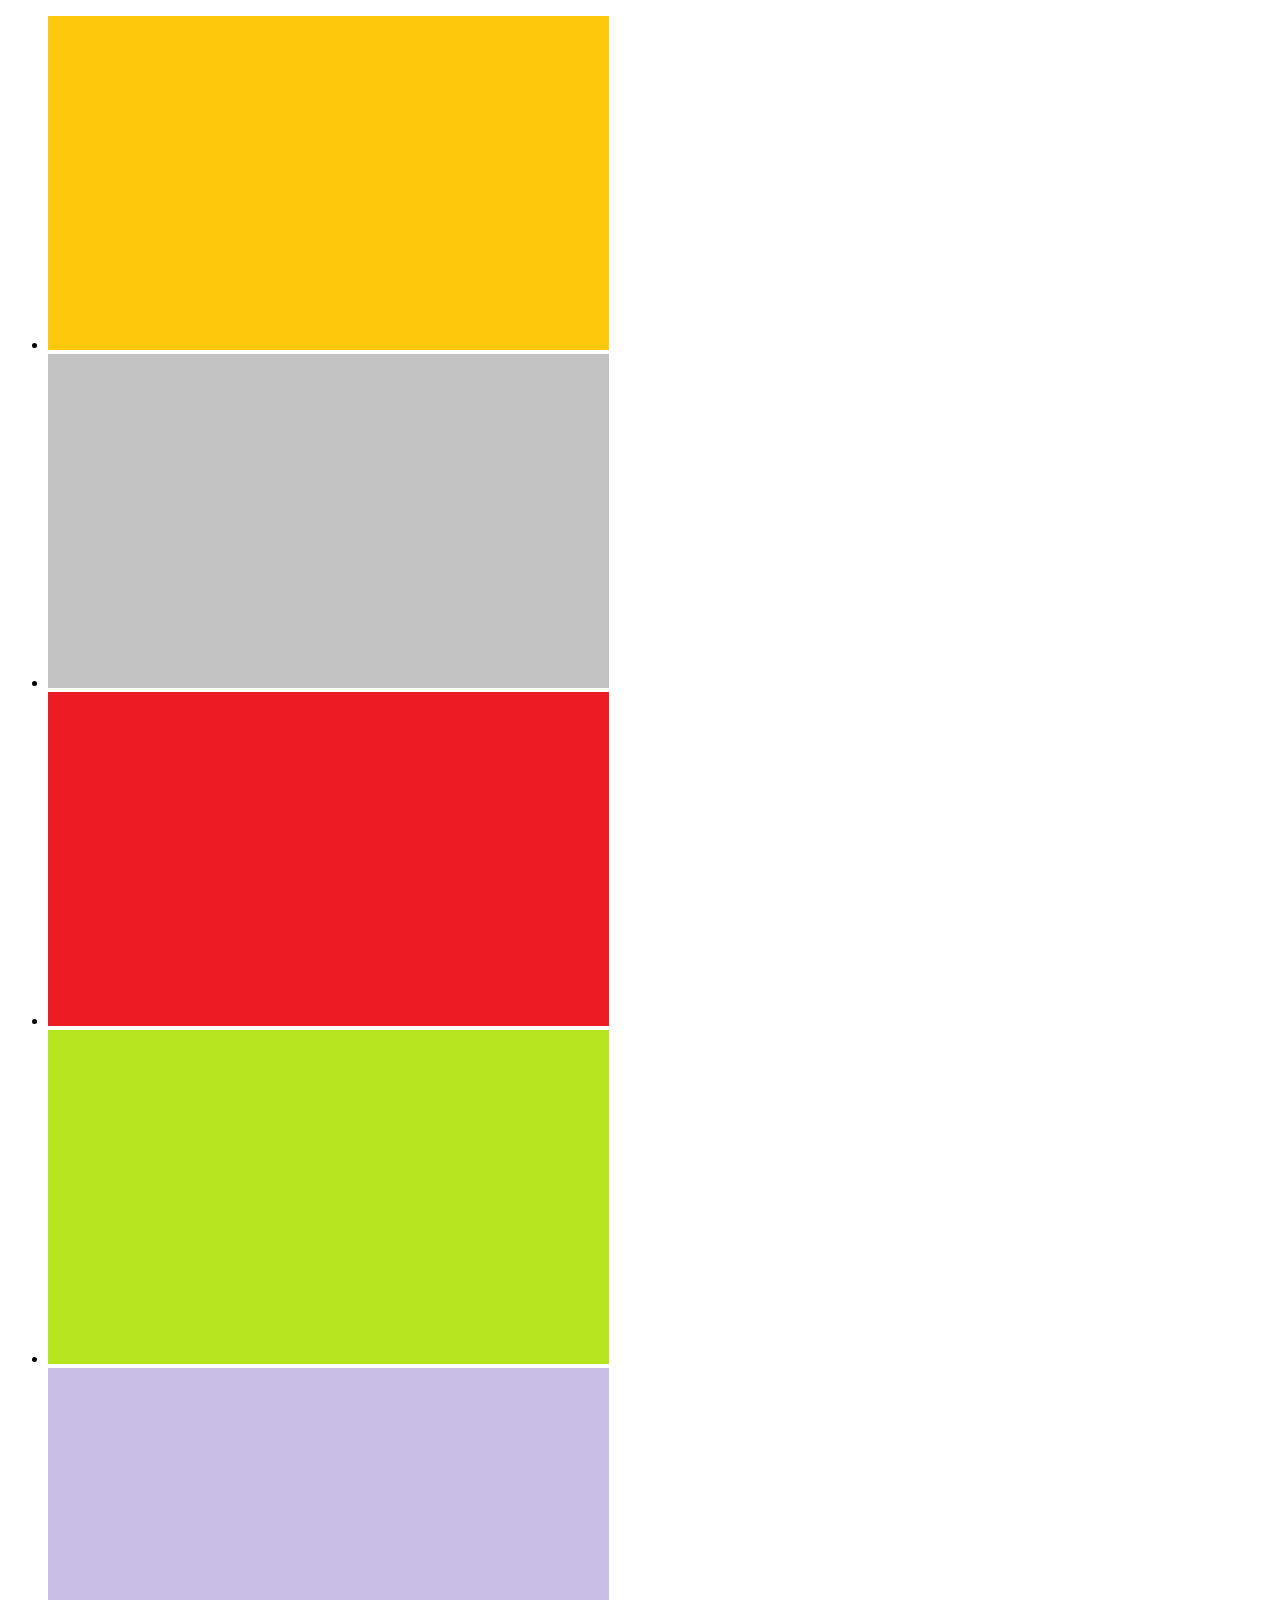
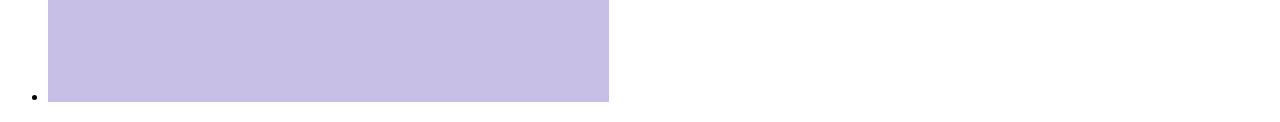
==== Slider/Slider.html @ 8ccc86e1 "Add simple slider" ====
<!DOCTYPE html>
<html lang="en">
<head>
	<meta charset="UTF-8">
	<title>jQueryPractice</title>
	<link rel="stylesheet" href="style.css">
</head>
<body>

	<div class="slider">
		<ul>
			<li><img src="img/img1.png" alt="img1"></li>
			<li><img src="img/img2.png" alt="img1"></li>
			<li><img src="img/img3.png" alt="img1"></li>
			<li><img src="img/img4.png" alt="img1"></li>
			<li><img src="img/img5.png" alt="img1"></li>
		</ul>
	</div>

	<script src="https://ajax.googleapis.com/ajax/libs/jquery/2.1.1/jquery.min.js"></script>
	<script>
	

	</script>

</body>
</html>
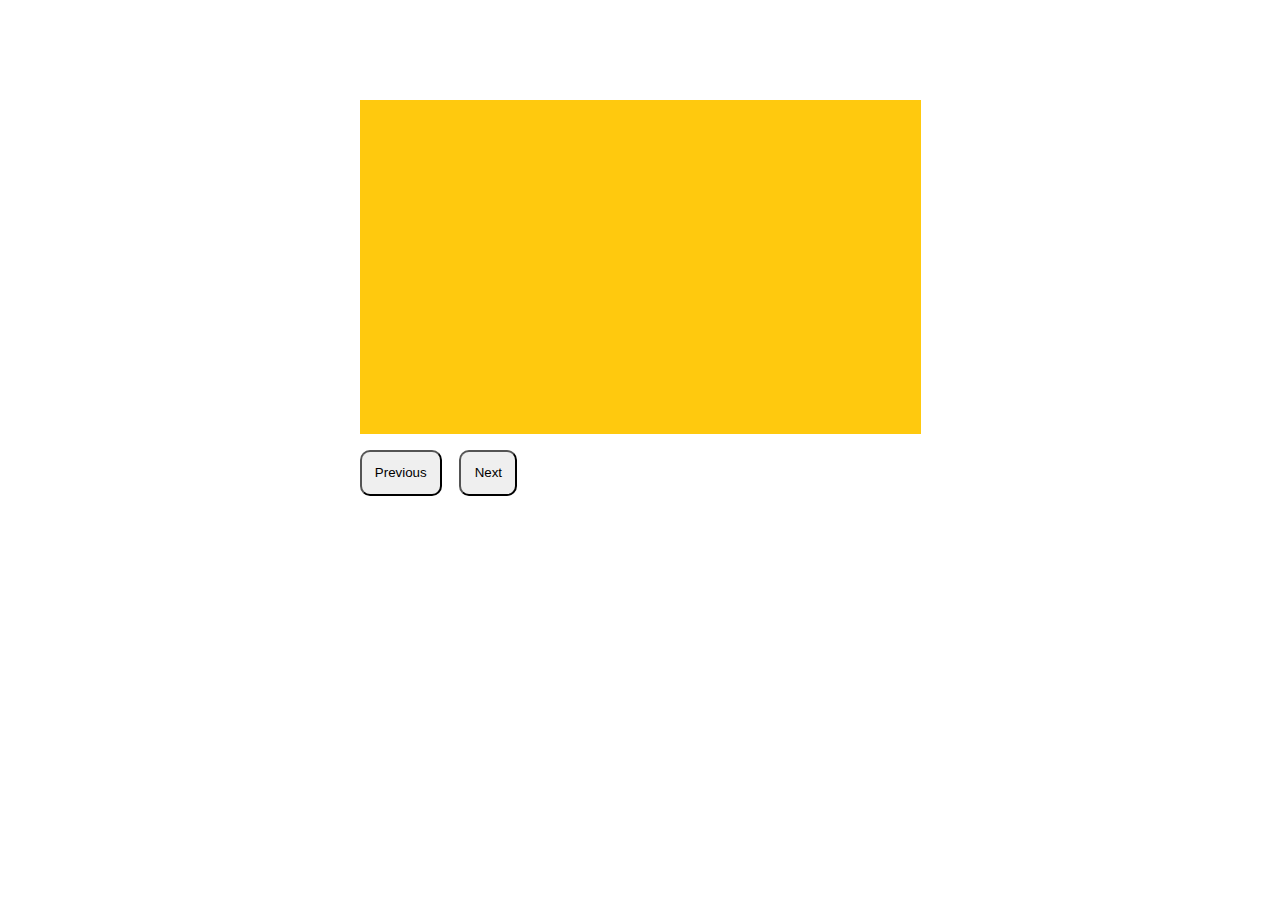
==== commit 1a424531: "Add working slider" ====
--- a/Slider/Slider.html
+++ b/Slider/Slider.html
@@ -17,9 +17,55 @@
 		</ul>
 	</div>
 
+	<div id="slider-nav">
+		<button data-dir="prev">Previous</button>
+		<button data-dir="next">Next</button>
+	</div>
+
 	<script src="https://ajax.googleapis.com/ajax/libs/jquery/2.1.1/jquery.min.js"></script>
 	<script>
 	
+		(function($){
+			var sliderUL = $('div.slider').css('overflow', 'hidden').children('ul'),
+				imgs = sliderUL.find('img'),
+				imgWidth = imgs[0].width,
+				imgsLen = imgs.length,
+				current = 1,
+				totalImgsWidth = imgsLen * imgWidth;
+
+
+			$('#slider-nav').show().find('button').on('click', function(){
+				var direction = $(this).data('dir'),
+					loc = imgWidth;
+
+				( direction === 'next' ) ? ++current : --current;
+
+				if(current === 0){
+					current = imgsLen;
+					loc = totalImgsWidth - imgWidth;
+					direction = 'next';
+				}else if(current - 1 === imgsLen){
+					current = 1;
+					loc = 0;
+				}
+
+				transition(sliderUL, loc, direction);
+					
+			});
+
+			function transition(container, loc, direction){
+				var unit;
+
+				if(direction && loc !== 0){
+					unit = (direction === 'next') ? '-=' : '+=';
+				}
+
+				container.animate({
+					'margin-left': unit ? (unit + loc) : loc
+				});
+			}
+
+		})(jQuery);
 
 	</script>
 
--- a/Slider/style.css
+++ b/Slider/style.css
@@ -0,0 +1,35 @@
+body{
+	width: 561px;
+	margin: 100px auto 0;
+}
+
+*{ 
+	margin: 0; padding: 0;
+}
+
+.slider{
+	width: inherit;
+	height: 334px;
+	overflow: scroll;
+}
+
+.slider ul{
+	width: 10000px;
+	list-style: none;
+}
+
+.slider li{
+	float: left;
+}
+
+#slider-nav { 
+	display: none; 
+	margin-top: 1em;
+}
+
+#slider-nav button{
+	padding: 1em;
+	margin-right: 1em;
+	border-radius: 10px;
+	cursor: pointer;
+}